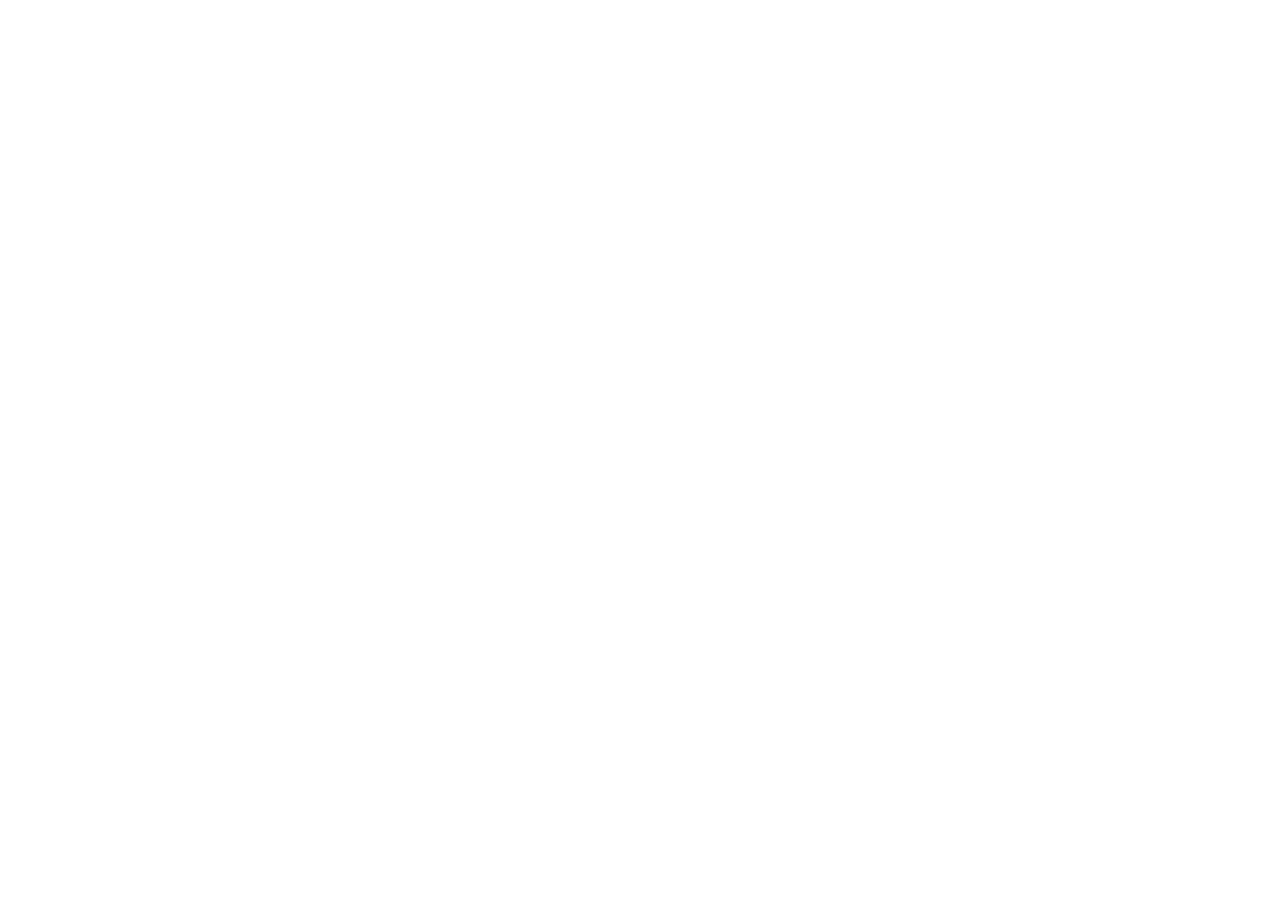
==== game.html @ 4911ca34 "moved everything from GitLab" ====
<!DOCTYPE html>
<html lang="en">
<head>
    <meta charset="UTF-8">
    <meta http-equiv="X-UA-Compatible" content="IE=edge">
    <meta name="viewport" content="width=device-width, initial-scale=1.0">
    <title>Document</title>
</head>
<body>
    
</body>
</html>
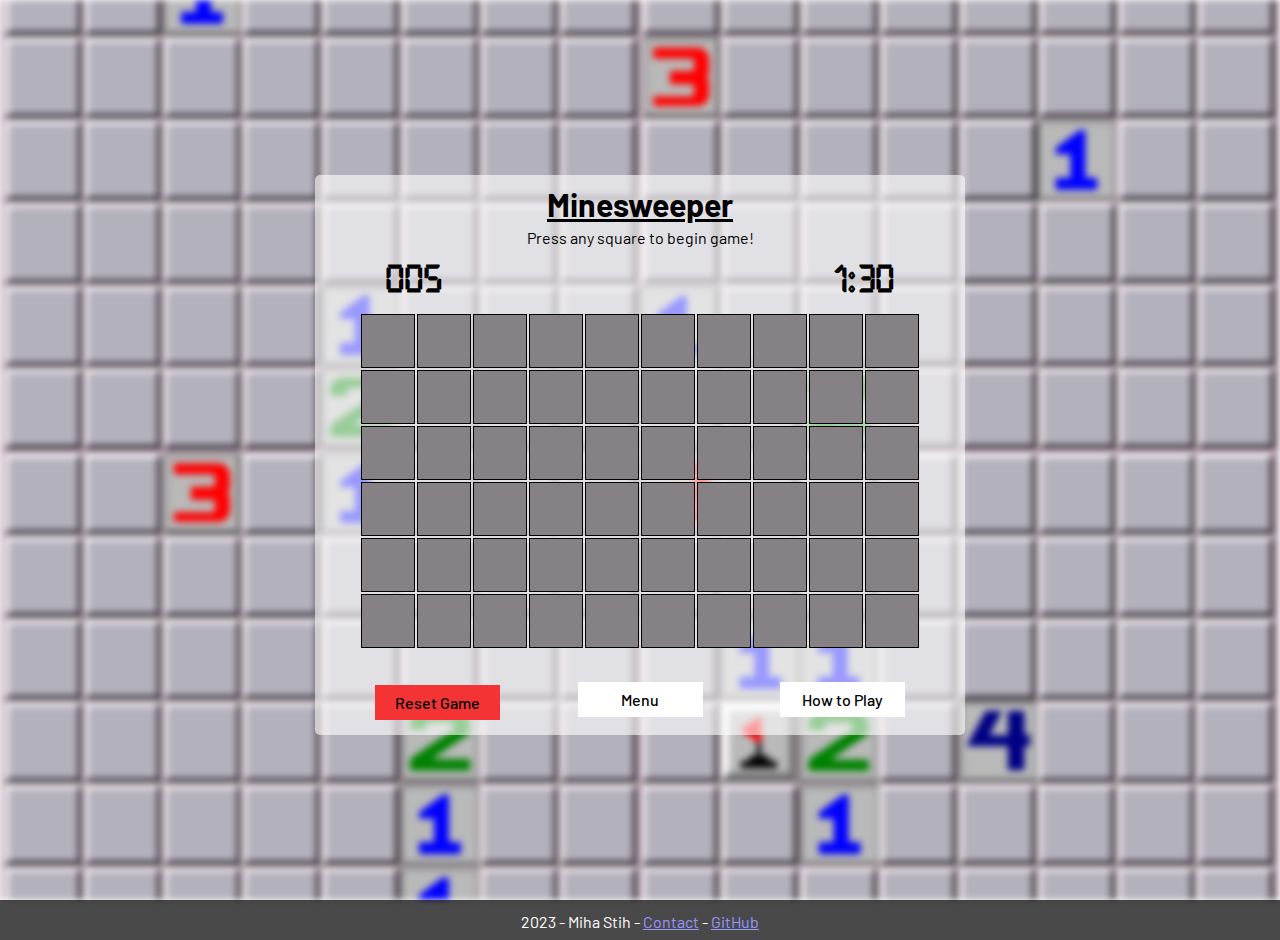
==== commit 12d63fc8: "small visual fixes" ====
--- a/game.html
+++ b/game.html
@@ -4,9 +4,111 @@
     <meta charset="UTF-8">
     <meta http-equiv="X-UA-Compatible" content="IE=edge">
     <meta name="viewport" content="width=device-width, initial-scale=1.0">
-    <title>Document</title>
+    <title>Minesweeper</title>
+    <link rel="stylesheet" href="game.css">
+    <link href="https://fonts.googleapis.com/css2?family=Barlow" rel="stylesheet">
+    <link rel="icon" href="images/landmine-icon.png">
 </head>
 <body>
-    
+    <div class="background-img"></div>
+    <div class="container">
+        <h1 id="title">Minesweeper</h1>
+        <p>Press any square to begin game!</p>
+        <div class="above-table">
+            <h2 id="flags-left">005</h2>
+            <h2 id="smiley"></h2>
+            <h2 id="time">1:30</h2></div>
+        
+        <div class="board">
+            <table>
+                <tr>
+                    <td></td>
+                    <td></td>
+                    <td></td>
+                    <td></td>
+                    <td></td>
+                    <td></td>
+                    <td></td>
+                    <td></td>
+                    <td></td>
+                    <td></td>
+                </tr>
+                <tr>
+                    <td></td>
+                    <td></td>
+                    <td></td>
+                    <td></td>
+                    <td></td>
+                    <td></td>
+                    <td></td>
+                    <td></td>
+                    <td></td>
+                    <td></td>
+                </tr>
+                <tr>
+                    <td></td>
+                    <td></td>
+                    <td></td>
+                    <td></td>
+                    <td></td>
+                    <td></td>
+                    <td></td>
+                    <td></td>
+                    <td></td>
+                    <td></td>
+                </tr>
+                <tr>
+                    <td></td>
+                    <td></td>
+                    <td></td>
+                    <td></td>
+                    <td></td>
+                    <td></td>
+                    <td></td>
+                    <td></td>
+                    <td></td>
+                    <td></td>
+                </tr>
+                <tr>
+                    <td></td>
+                    <td></td>
+                    <td></td>
+                    <td></td>
+                    <td></td>
+                    <td></td>
+                    <td></td>
+                    <td></td>
+                    <td></td>
+                    <td></td>
+                </tr>
+                <tr>
+                    <td></td>
+                    <td></td>
+                    <td></td>
+                    <td></td>
+                    <td></td>
+                    <td></td>
+                    <td></td>
+                    <td></td>
+                    <td></td>
+                    <td></td>
+                </tr>
+            </table>
+        </div>
+        <div class="btns">
+            <button id="reset-btn">Reset Game</button>
+            <a href="menu.html"><button id="menu-btn">Menu</button></a>
+            <a href="instructions.html"><button id="instruction-btn">How to Play</button></a>
+        </div>
+
+    </div>
+    <footer>
+        <div class="footer-content">
+        2023 - Miha Stih - 
+        <a href="mailto:mstih@proton.me">Contact</a>
+        -
+        <a href="https://github.com/mstih">GitHub</a>
+        </div>
+    </footer>    
 </body>
 </html>--- a/game.css
+++ b/game.css
@@ -0,0 +1,173 @@
+@font-face {
+	font-family: ClockFont;
+	src: url("font/TheDisplaySt.ttf");
+}
+
+body{
+    height: 100%;
+    margin: 0;
+}
+
+.background-img{
+    position: absolute;
+    background-image: url(images/4xsize-background.png);
+    background-repeat: no-repeat;
+    background-position: center;
+    background-attachment: fixed;
+    background-size: cover;
+    width: 100%;
+    height: 100%;
+    filter:blur(3.5px);
+}
+
+.container{
+    position: absolute;
+    background-color: rgba(255, 255, 255, 0.6);
+    top: 50%;
+    left: 50%;
+    width: 650px;
+    height: 550px;
+    margin-left: -325px;
+    margin-top: -275px;
+    border-radius: 5px;
+    padding-top: 10px;
+    text-align: center;
+}
+
+#title{
+    margin-top: 0px;
+    margin-bottom: 0px;
+    text-align: center;
+    font-family: 'Barlow';
+    font-weight: 700;
+    font-size: 2em;
+    text-decoration: underline 3px;
+}
+
+p{
+    font-family: 'Barlow';
+    margin-top: 5px;
+    margin-bottom: 0px;
+}
+.above-table{
+    display: flex;
+    justify-content: space-between;
+    margin-left: 50px;
+    margin-right: 50px;
+    margin-top: 0px;
+}
+
+#flags-left{
+    border: none;
+    width: 100px;
+    font-size: 2em;
+    height: 40px;
+    font-family: 'ClockFont';
+    margin-top: 5px;
+    margin-bottom: 20px;
+}
+#smiley{
+    width: 200px;
+    height: 40px;
+    border: none;
+    font-size: 2em;
+    margin-top: 5px;
+    margin-bottom: 20px;
+}
+
+#time{
+    border: none;
+    width: 100px;
+    height: 40px;
+    font-size: 2em;
+    font-family: 'ClockFont';
+    margin-top: 5px;
+    margin-bottom: 20px;
+}
+
+
+.board{
+    display: flex;
+    justify-content: center;
+}
+
+.board table td{
+    border: 1px solid black;
+    height: 50px;
+    width: 50px;
+    background-color: rgb(133, 129, 133);
+}
+
+.btns{
+    display: flex;
+    justify-content: space-between;
+    margin-left: 50px;
+    margin-right: 50px;
+    padding:10px;
+}
+
+#instruction-btn,
+#menu-btn{
+    position: relative;
+    bottom: 5%;
+    margin-top: 25px;
+    text-align: center;
+    height: 35px;
+    background-color: white;
+    font-weight: 500;
+    font-family: 'Barlow';
+    border: none;
+    font-size: 1em;
+    width: 125px;
+}
+
+#menu-btn:hover,
+#menu-btn:focus,
+#instruction-btn:hover,
+#instruction-btn:focus{
+    box-shadow: inset 125px 0 0 0 rgba(29, 27, 29, 0.8);
+    color: white;
+    cursor: pointer;
+    transition: 0.7s;
+}
+
+#reset-btn{
+    margin-top: 25px;
+    text-align: center;
+    height: 35px;
+    background-color: rgb(244, 52, 52);
+    font-weight: 500;
+    font-family: 'Barlow';
+    border: none;
+    font-size: 1em;
+    width: 125px;
+}
+
+#reset-btn:hover,
+#reset-btn:focus{
+    cursor: pointer;
+}
+
+footer{
+    background-color: rgba(29, 27, 29, 0.8);
+    color: white;
+    position: absolute;
+    top: 100%;
+    left: auto;
+    width: 100%;
+    height: 40px;
+    text-align: center;
+}
+
+.footer-content{
+    position: relative;
+    top: 50%;
+    margin-top: -0.5em;
+    font-size: 1em;
+    font-family: 'Barlow';
+}
+
+.footer-content a:link,
+.footer-content a:visited{
+    color:rgb(151, 151, 255);
+}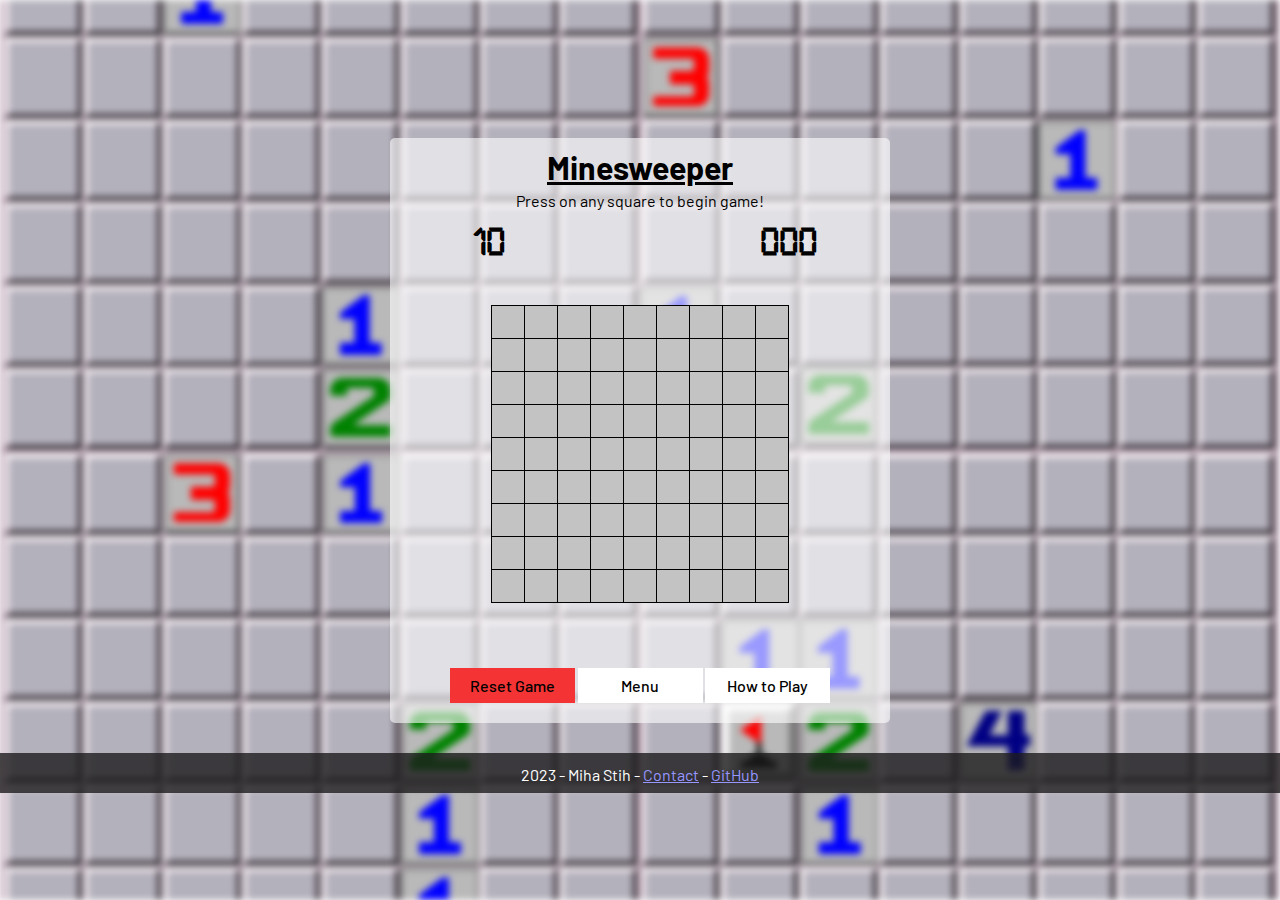
==== commit 3b94b73d: "javascript done" ====
--- a/game.html
+++ b/game.html
@@ -1,5 +1,6 @@
 <!DOCTYPE html>
 <html lang="en">
+
 <head>
     <meta charset="UTF-8">
     <meta http-equiv="X-UA-Compatible" content="IE=edge">
@@ -9,94 +10,23 @@
     <link href="https://fonts.googleapis.com/css2?family=Barlow" rel="stylesheet">
     <link rel="icon" href="images/landmine-icon.png">
 </head>
+
 <body>
     <div class="background-img"></div>
     <div class="container">
         <h1 id="title">Minesweeper</h1>
-        <p>Press any square to begin game!</p>
+        <p id="message">Press on any square to begin game!</p>
         <div class="above-table">
-            <h2 id="flags-left">005</h2>
+            <h2 id="flags-left">000</h2>
             <h2 id="smiley"></h2>
-            <h2 id="time">1:30</h2></div>
-        
-        <div class="board">
-            <table>
-                <tr>
-                    <td></td>
-                    <td></td>
-                    <td></td>
-                    <td></td>
-                    <td></td>
-                    <td></td>
-                    <td></td>
-                    <td></td>
-                    <td></td>
-                    <td></td>
-                </tr>
-                <tr>
-                    <td></td>
-                    <td></td>
-                    <td></td>
-                    <td></td>
-                    <td></td>
-                    <td></td>
-                    <td></td>
-                    <td></td>
-                    <td></td>
-                    <td></td>
-                </tr>
-                <tr>
-                    <td></td>
-                    <td></td>
-                    <td></td>
-                    <td></td>
-                    <td></td>
-                    <td></td>
-                    <td></td>
-                    <td></td>
-                    <td></td>
-                    <td></td>
-                </tr>
-                <tr>
-                    <td></td>
-                    <td></td>
-                    <td></td>
-                    <td></td>
-                    <td></td>
-                    <td></td>
-                    <td></td>
-                    <td></td>
-                    <td></td>
-                    <td></td>
-                </tr>
-                <tr>
-                    <td></td>
-                    <td></td>
-                    <td></td>
-                    <td></td>
-                    <td></td>
-                    <td></td>
-                    <td></td>
-                    <td></td>
-                    <td></td>
-                    <td></td>
-                </tr>
-                <tr>
-                    <td></td>
-                    <td></td>
-                    <td></td>
-                    <td></td>
-                    <td></td>
-                    <td></td>
-                    <td></td>
-                    <td></td>
-                    <td></td>
-                    <td></td>
-                </tr>
-            </table>
+            <h2 id="timer">000</h2>
+        </div>
+        <div id="boardcontainer">
+            <div id="board">
+            </div>
         </div>
         <div class="btns">
-            <button id="reset-btn">Reset Game</button>
+            <button id="reset-btn" onclick="window.location.href=window.location.href">Reset Game</button>
             <a href="menu.html"><button id="menu-btn">Menu</button></a>
             <a href="instructions.html"><button id="instruction-btn">How to Play</button></a>
         </div>
@@ -104,11 +34,13 @@
     </div>
     <footer>
         <div class="footer-content">
-        2023 - Miha Stih - 
-        <a href="mailto:mstih@proton.me">Contact</a>
-        -
-        <a href="https://github.com/mstih">GitHub</a>
+            2023 - Miha Stih -
+            <a href="mailto:mstih@proton.me">Contact</a>
+            -
+            <a href="https://github.com/mstih">GitHub</a>
         </div>
-    </footer>    
+    </footer>
+    <script src="app.js"></script>
 </body>
+
 </html>--- a/game.css
+++ b/game.css
@@ -4,8 +4,16 @@
 }
 
 body{
-    height: 100%;
+    width: 100%;
+    height: 100vh;
+    min-width: fit-content;
+    min-height: fit-content;
     margin: 0;
+    padding: 0;
+    display: flex;
+    align-items: center;    /*Vertical*/
+    justify-content: center;    /*Horizontal*/
+    flex-direction: column;
 }
 
 .background-img{
@@ -13,24 +21,25 @@
     background-image: url(images/4xsize-background.png);
     background-repeat: no-repeat;
     background-position: center;
-    background-attachment: fixed;
     background-size: cover;
     width: 100%;
+    overflow:hidden;
     height: 100%;
     filter:blur(3.5px);
+    z-index: -10;
+    margin: -5px;
 }
 
 .container{
-    position: absolute;
+    display: flex;
+    flex-direction: column;
+    height: fit-content;
+    padding-top: 10px;
+    padding-bottom: 10px;
+    margin-top: 30px;
+    margin-bottom: 30px;
+    border-radius: 5px;
     background-color: rgba(255, 255, 255, 0.6);
-    top: 50%;
-    left: 50%;
-    width: 650px;
-    height: 550px;
-    margin-left: -325px;
-    margin-top: -275px;
-    border-radius: 5px;
-    padding-top: 10px;
     text-align: center;
 }
 
@@ -75,7 +84,7 @@
     margin-bottom: 20px;
 }
 
-#time{
+#timer{
     border: none;
     width: 100px;
     height: 40px;
@@ -85,18 +94,64 @@
     margin-bottom: 20px;
 }
 
-
-.board{
-    display: flex;
+/* FOR BOARD ELEMENTS */
+#boardcontainer {
+    position:relative;
+    max-width: 100%;
+    max-height: fit-content;
+    padding: 0;
+    border: none;
+    display: flex;
+    align-items: center;
     justify-content: center;
 }
 
-.board table td{
+.discovered-cell {
+    background-color: rgb(235, 235, 235);
+    cursor: default;
+    height: 30px;
+    min-width: 30px;
+    width: 30px;
+    min-height: 30px;
     border: 1px solid black;
-    height: 50px;
-    width: 50px;
-    background-color: rgb(133, 129, 133);
-}
+    text-align: center;
+    font-family: sans-serif;
+    font-size: 0.9em;
+    font-weight: 600;
+}
+
+#board{
+    border: 0px red solid;
+    display: flex;
+    margin:30px
+}
+
+#board table {
+    border-collapse: collapse;
+    font-size: 150%;
+    font-family: sans-serif;
+    font-weight: bold;
+    display: inline-block;
+}
+
+.cell {
+    background-color: rgb(195, 195, 195);
+    height: 30px;
+    min-width: 30px;
+    width: 30px;
+    min-height: 30px;
+    border: 1px solid black;
+    text-align: center;
+    font-family: sans-serif;
+    font-size: 0.9em;
+    font-weight: 600;
+    cursor: pointer;
+}
+
+#board table td:hover {
+    box-shadow: inset 30px 0px 0px rgb(158, 172, 166);
+}
+
 
 .btns{
     display: flex;
@@ -109,7 +164,6 @@
 #instruction-btn,
 #menu-btn{
     position: relative;
-    bottom: 5%;
     margin-top: 25px;
     text-align: center;
     height: 35px;
@@ -132,6 +186,7 @@
 }
 
 #reset-btn{
+    position:relative;
     margin-top: 25px;
     text-align: center;
     height: 35px;
@@ -151,12 +206,10 @@
 footer{
     background-color: rgba(29, 27, 29, 0.8);
     color: white;
-    position: absolute;
-    top: 100%;
-    left: auto;
     width: 100%;
     height: 40px;
     text-align: center;
+    align-self: flex-end;
 }
 
 .footer-content{
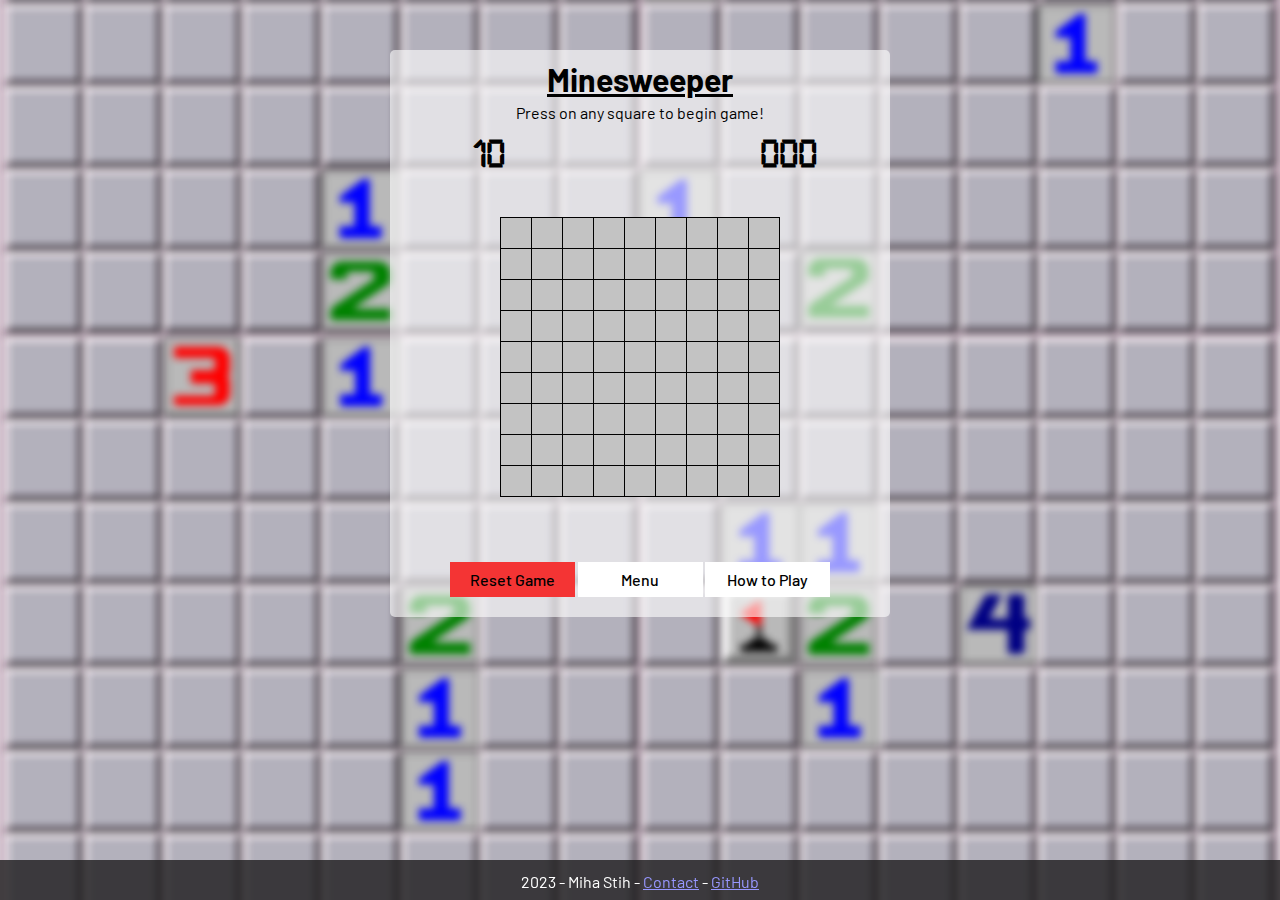
==== commit 8dd18f6c: "small cosmetic fixes and click handling" ====
--- a/game.html
+++ b/game.html
@@ -12,7 +12,6 @@
 </head>
 
 <body>
-    <div class="background-img"></div>
     <div class="container">
         <h1 id="title">Minesweeper</h1>
         <p id="message">Press on any square to begin game!</p>
@@ -27,7 +26,7 @@
         </div>
         <div class="btns">
             <button id="reset-btn" onclick="window.location.href=window.location.href">Reset Game</button>
-            <a href="menu.html"><button id="menu-btn">Menu</button></a>
+            <a href="index.html"><button id="menu-btn">Menu</button></a>
             <a href="instructions.html"><button id="instruction-btn">How to Play</button></a>
         </div>
 
@@ -42,5 +41,4 @@
     </footer>
     <script src="app.js"></script>
 </body>
-
 </html>--- a/game.css
+++ b/game.css
@@ -3,41 +3,33 @@
 	src: url("font/TheDisplaySt.ttf");
 }
 
+*{
+    margin: 0;
+    padding: 0;
+}
+
 body{
-    width: 100%;
-    height: 100vh;
+    background-image: url(images/4xsize-background-blured.png);
+    background-size: cover;
+    background-repeat: no-repeat;
+    background-position: center;
     min-width: fit-content;
     min-height: fit-content;
-    margin: 0;
-    padding: 0;
-    display: flex;
-    align-items: center;    /*Vertical*/
-    justify-content: center;    /*Horizontal*/
+    display: flex;
+    justify-content: center;   
+    align-items: center;    
     flex-direction: column;
 }
 
-.background-img{
-    position: absolute;
-    background-image: url(images/4xsize-background.png);
-    background-repeat: no-repeat;
-    background-position: center;
-    background-size: cover;
-    width: 100%;
-    overflow:hidden;
-    height: 100%;
-    filter:blur(3.5px);
-    z-index: -10;
-    margin: -5px;
-}
-
 .container{
     display: flex;
     flex-direction: column;
+    width: fit-content;
     height: fit-content;
     padding-top: 10px;
     padding-bottom: 10px;
-    margin-top: 30px;
-    margin-bottom: 30px;
+    margin-top: 50px;
+    margin-bottom: 50px;
     border-radius: 5px;
     background-color: rgba(255, 255, 255, 0.6);
     text-align: center;
@@ -210,6 +202,8 @@
     height: 40px;
     text-align: center;
     align-self: flex-end;
+    position: fixed;
+    bottom: 0;
 }
 
 .footer-content{
